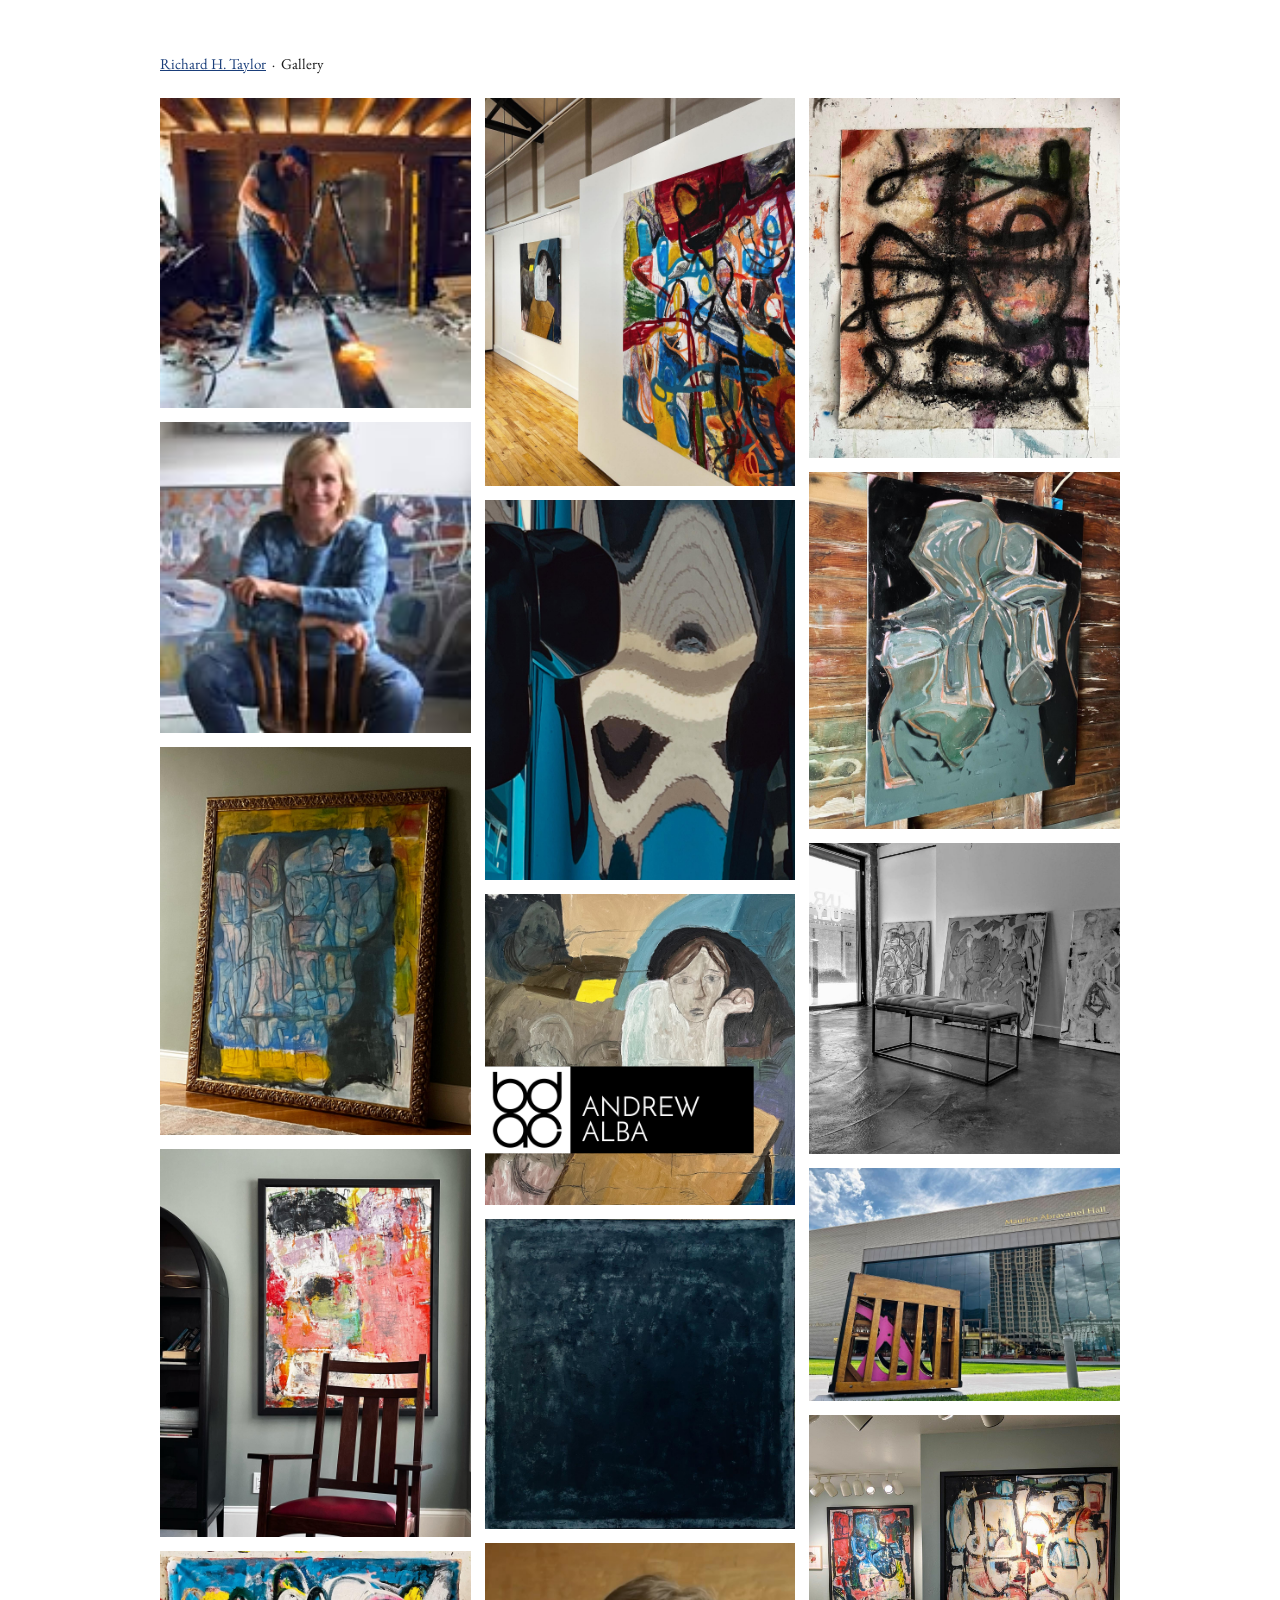
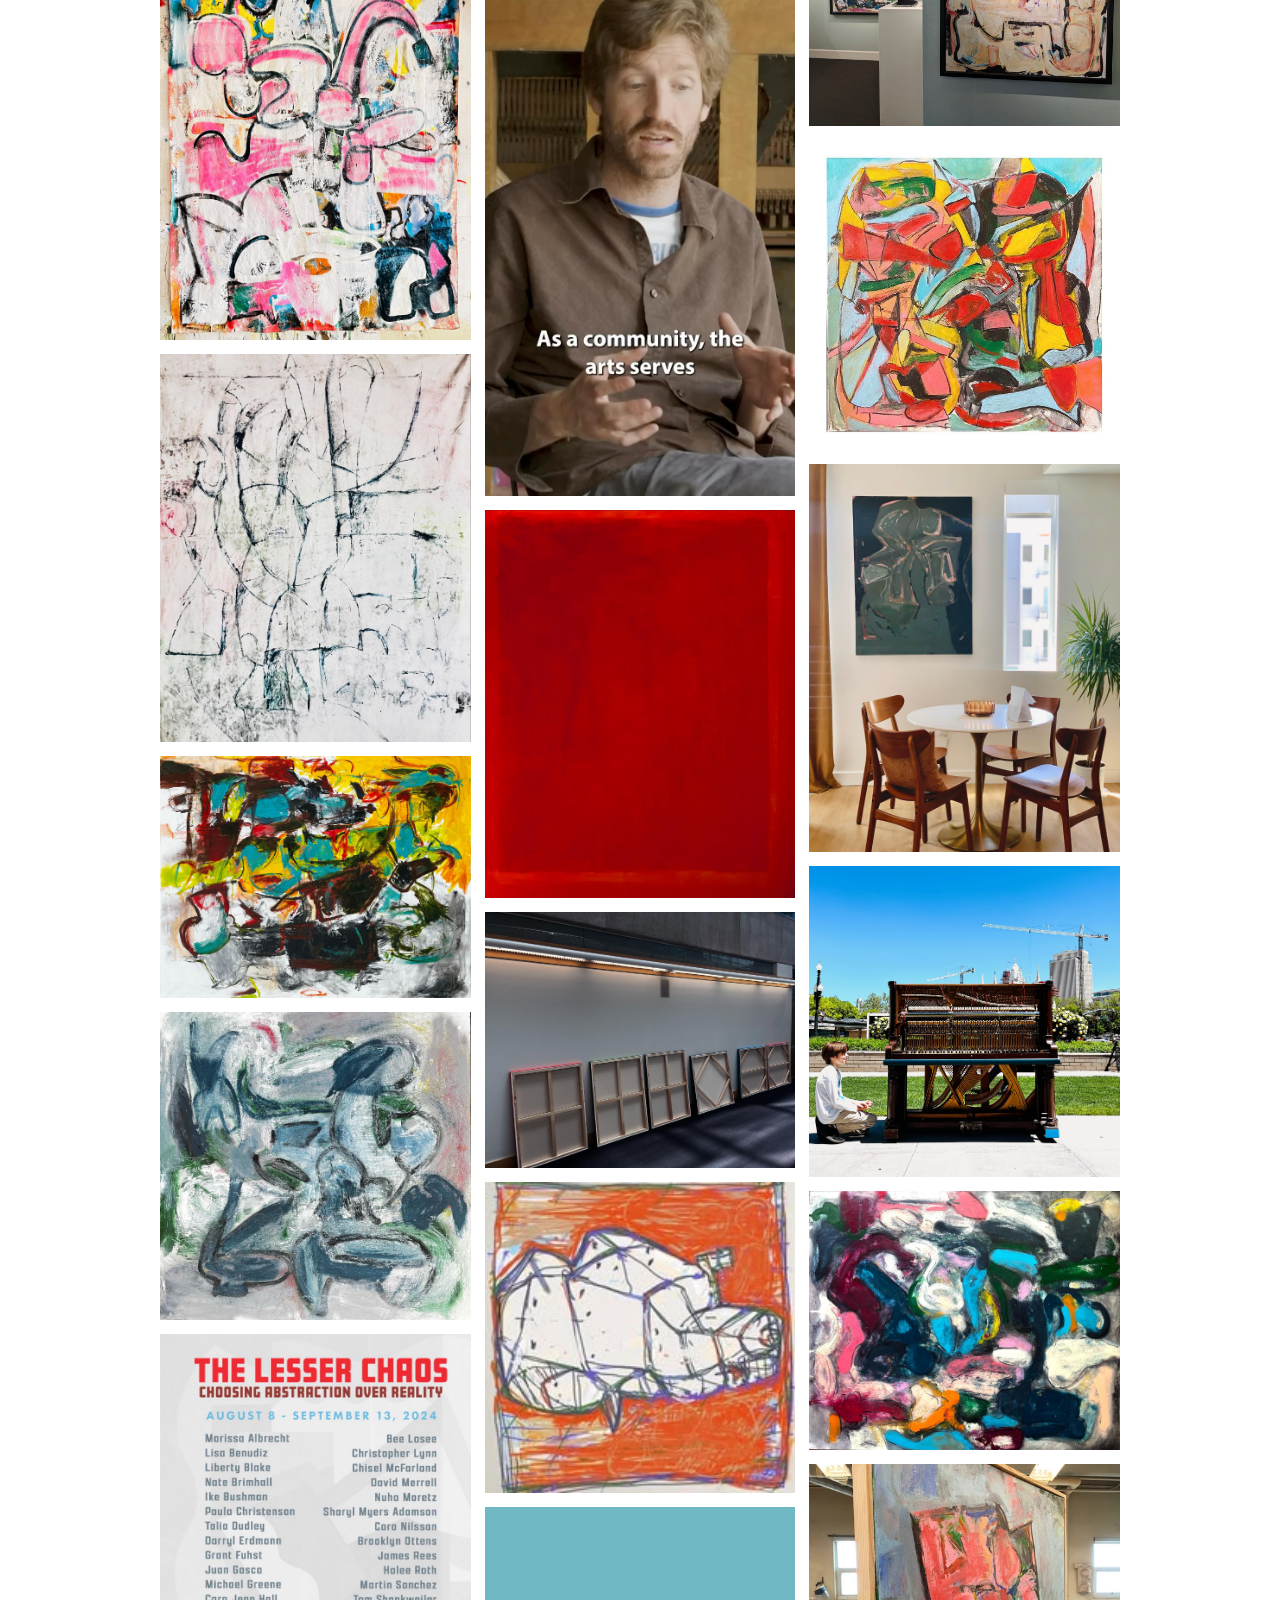
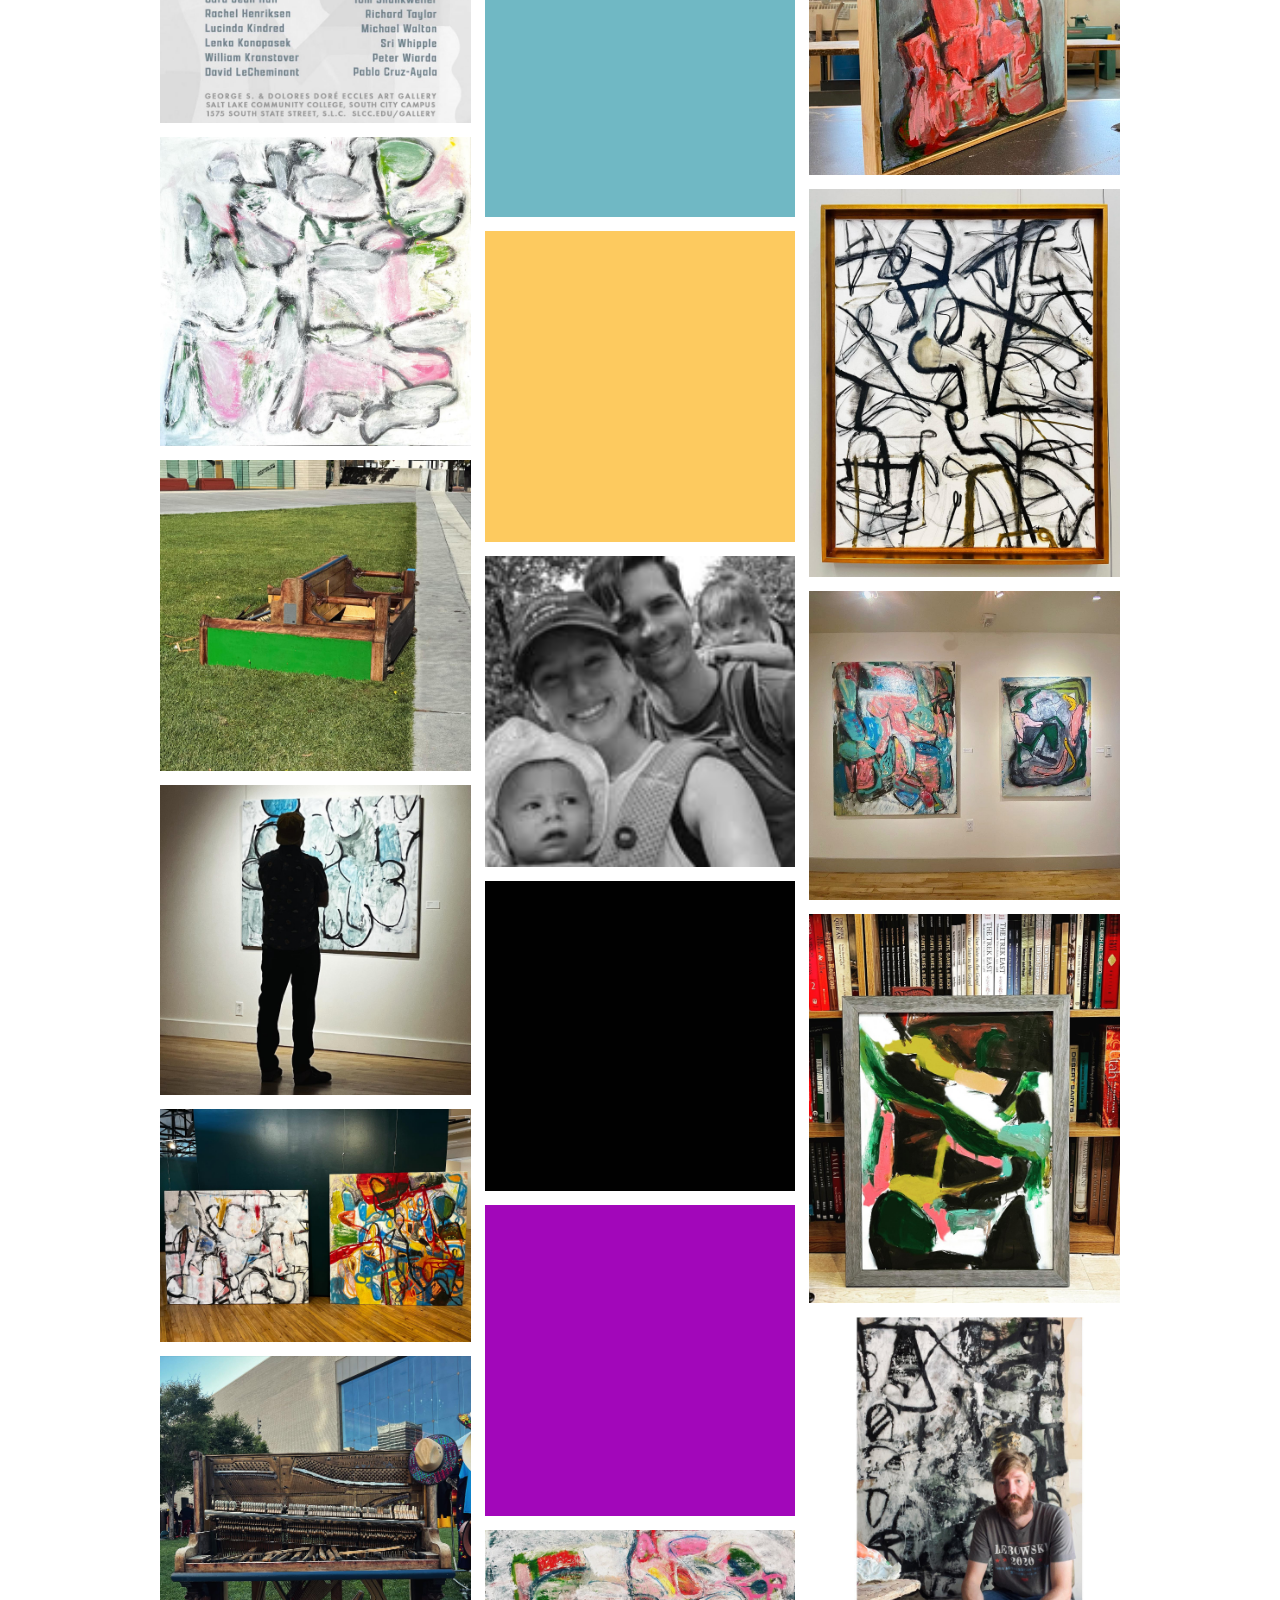
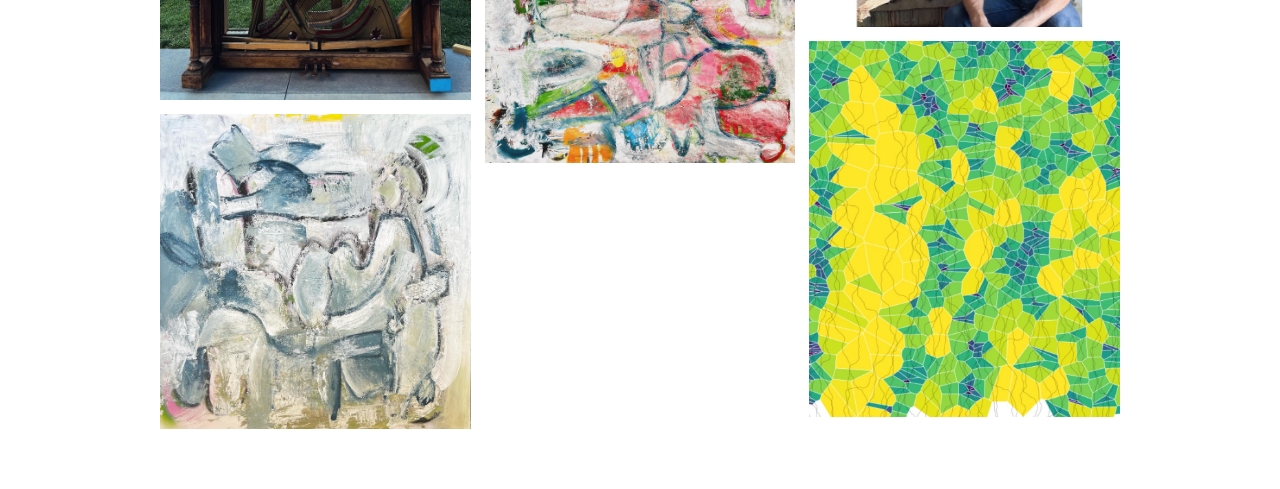
==== gallery.html @ e6dfe307 "add gallery page" ====
<!doctype html>
<html lang="en">
<head>
<meta charset="utf-8">
<meta name="viewport" content="width=device-width, initial-scale=1">
<title>Richard H. Taylor — Gallery</title>
<link rel="preconnect" href="https://fonts.googleapis.com">
<link rel="preconnect" href="https://fonts.gstatic.com" crossorigin>
<link href="https://fonts.googleapis.com/css2?family=EB+Garamond:wght@400&display=swap" rel="stylesheet">
<style>
  html{ font-size: 15px; }
  body{
    margin: 0;
    background: #ffffff;
    color: #1a1a1a;
    font-family: "EB Garamond", Georgia, serif;
    font-weight: 400;
    font-size: 1rem;
    line-height: 1.7;
  }
  a{ color: #1a3e7a; }
  a:hover{ color: #000; }
  .hdr{ max-width: 64rem; margin: 0 auto; padding: 3.4rem 1.3rem 0; }
  .grid{ max-width: 64rem; margin: 1.4rem auto 0; padding: 0 1.3rem 4rem; column-width: 230px; column-gap: 14px; }
  .grid img{ width: 100%; height: auto; display: block; margin: 0 0 14px; break-inside: avoid; background: #f3f3f1; }
  @media (max-width: 480px){ html{ font-size: 14px; } .hdr{ padding-top: 2.6rem; } }
</style>
</head>
<body>

  <div class="hdr"><a href="index.html">Richard H. Taylor</a> &nbsp;&middot;&nbsp; Gallery</div>

  <div class="grid">
    <img src="gallery/212152753_652638392803818_4406225217597915234_n.jpg" loading="lazy" alt="Work by Richard H. Taylor">
    <img src="gallery/275386850_3337852346439553_3163640852460641018_n.jpg" loading="lazy" alt="Work by Richard H. Taylor">
    <img src="gallery/382071922_18196006942284607_5634869365746488000_n.jpg" loading="lazy" alt="Work by Richard H. Taylor">
    <img src="gallery/384398933_18196667872284607_2228192598075310201_n.jpg" loading="lazy" alt="Work by Richard H. Taylor">
    <img src="gallery/398217138_18201754639284607_6673566706686418570_n.jpg" loading="lazy" alt="Work by Richard H. Taylor">
    <img src="gallery/462952544_18245114941284607_280425338812148542_n.jpg" loading="lazy" alt="Work by Richard H. Taylor">
    <img src="gallery/471599693_18254531206284607_3796659429287391462_n.jpg" loading="lazy" alt="Work by Richard H. Taylor">
    <img src="gallery/471683396_18254551780284607_8943250598708435976_n.jpg" loading="lazy" alt="Work by Richard H. Taylor">
    <img src="gallery/471707923_18254551573284607_1692669535105431010_n.jpg" loading="lazy" alt="Work by Richard H. Taylor">
    <img src="gallery/471798405_18254552929284607_2879346202512522984_n.jpg" loading="lazy" alt="Work by Richard H. Taylor">
    <img src="gallery/472109832_18255287473284607_5033973463355984472_n.jpg" loading="lazy" alt="Work by Richard H. Taylor">
    <img src="gallery/472113232_18255287221284607_8604633598826338713_n.jpg" loading="lazy" alt="Work by Richard H. Taylor">
    <img src="gallery/472120556_18255286297284607_1752756050163590623_n.jpg" loading="lazy" alt="Work by Richard H. Taylor">
    <img src="gallery/472244774_18255287449284607_2258529922395649453_n.jpg" loading="lazy" alt="Work by Richard H. Taylor">
    <img src="gallery/472257679_18255285379284607_8863112489186451417_n.jpg" loading="lazy" alt="Work by Richard H. Taylor">
    <img src="gallery/472269730_18255287272284607_6455383582401719665_n.jpg" loading="lazy" alt="Work by Richard H. Taylor">
    <img src="gallery/475446852_18258514669284607_2361271919582504622_n.jpg" loading="lazy" alt="Work by Richard H. Taylor">
    <img src="gallery/476258529_18483063160051246_9143794679956581564_n.jpg" loading="lazy" alt="Work by Richard H. Taylor">
    <img src="gallery/486796583_18264923611284607_5419755218118907256_n.jpg" loading="lazy" alt="Work by Richard H. Taylor">
    <img src="gallery/491436342_696222603096421_5551614643412301236_n.jpg" loading="lazy" alt="Work by Richard H. Taylor">
    <img src="gallery/491440276_18268352296284607_5694508875841027116_n.jpg" loading="lazy" alt="Work by Richard H. Taylor">
    <img src="gallery/503106062_18272422369284607_5461189005860262408_n.jpg" loading="lazy" alt="Work by Richard H. Taylor">
    <img src="gallery/50684129_534849407010910_5370836778078961664_n.jpg" loading="lazy" alt="Work by Richard H. Taylor">
    <img src="gallery/566206786_18391408294124055_6428766355498697761_n.jpg" loading="lazy" alt="Work by Richard H. Taylor">
    <img src="gallery/567563832_18287041489277351_9035948494026174609_n.jpg" loading="lazy" alt="Work by Richard H. Taylor">
    <img src="gallery/569528600_18069233903592626_5847227154032028593_n.jpg" loading="lazy" alt="Work by Richard H. Taylor">
    <img src="gallery/570344770_18383296264183018_7778410170629791602_n.jpg" loading="lazy" alt="Work by Richard H. Taylor">
    <img src="gallery/572221622_18507901972070095_2989293693620889936_n.jpg" loading="lazy" alt="Work by Richard H. Taylor">
    <img src="gallery/619314764_17924736561207092_8090500349868533946_n.jpg" loading="lazy" alt="Work by Richard H. Taylor">
    <img src="gallery/619915206_18069028898425919_7466748913322717590_n.jpg" loading="lazy" alt="Work by Richard H. Taylor">
    <img src="gallery/621657982_18077942624205781_5473841115276735144_n.jpg" loading="lazy" alt="Work by Richard H. Taylor">
    <img src="gallery/622428407_18076334447460991_7533494992738562992_n.jpg" loading="lazy" alt="Work by Richard H. Taylor">
    <img src="gallery/623293830_18083904106944911_8074479701245852917_n.jpg" loading="lazy" alt="Work by Richard H. Taylor">
    <img src="gallery/623913039_18080039534205760_2889202890236395859_n.jpg" loading="lazy" alt="Work by Richard H. Taylor">
    <img src="gallery/624445485_18076975133347089_2836674889982326782_n.jpg" loading="lazy" alt="Work by Richard H. Taylor">
    <img src="gallery/624519209_18085172555152552_3059463813152928921_n.jpg" loading="lazy" alt="Work by Richard H. Taylor">
    <img src="gallery/624535829_18087434108325854_2004158171575899155_n.jpg" loading="lazy" alt="Work by Richard H. Taylor">
    <img src="gallery/624805439_18143923087461202_1573469068531531088_n.jpg" loading="lazy" alt="Work by Richard H. Taylor">
    <img src="gallery/625033891_18104184526838440_8316454698677279770_n.jpg" loading="lazy" alt="Work by Richard H. Taylor">
    <img src="gallery/625047994_18104371378839762_8600556717084918535_n.jpg" loading="lazy" alt="Work by Richard H. Taylor">
    <img src="gallery/625051879_18069254906190890_8966526305804576057_n.jpg" loading="lazy" alt="Work by Richard H. Taylor">
    <img src="gallery/625119237_18324686086301541_5836007749879571157_n.jpg" loading="lazy" alt="Work by Richard H. Taylor">
    <img src="gallery/655025213_18153926278396885_641840728970878209_n.jpg" loading="lazy" alt="Work by Richard H. Taylor">
    <img src="gallery/683279054_18314358310284607_4119951048109519204_n.jpg" loading="lazy" alt="Work by Richard H. Taylor">
  </div>

</body>
</html>
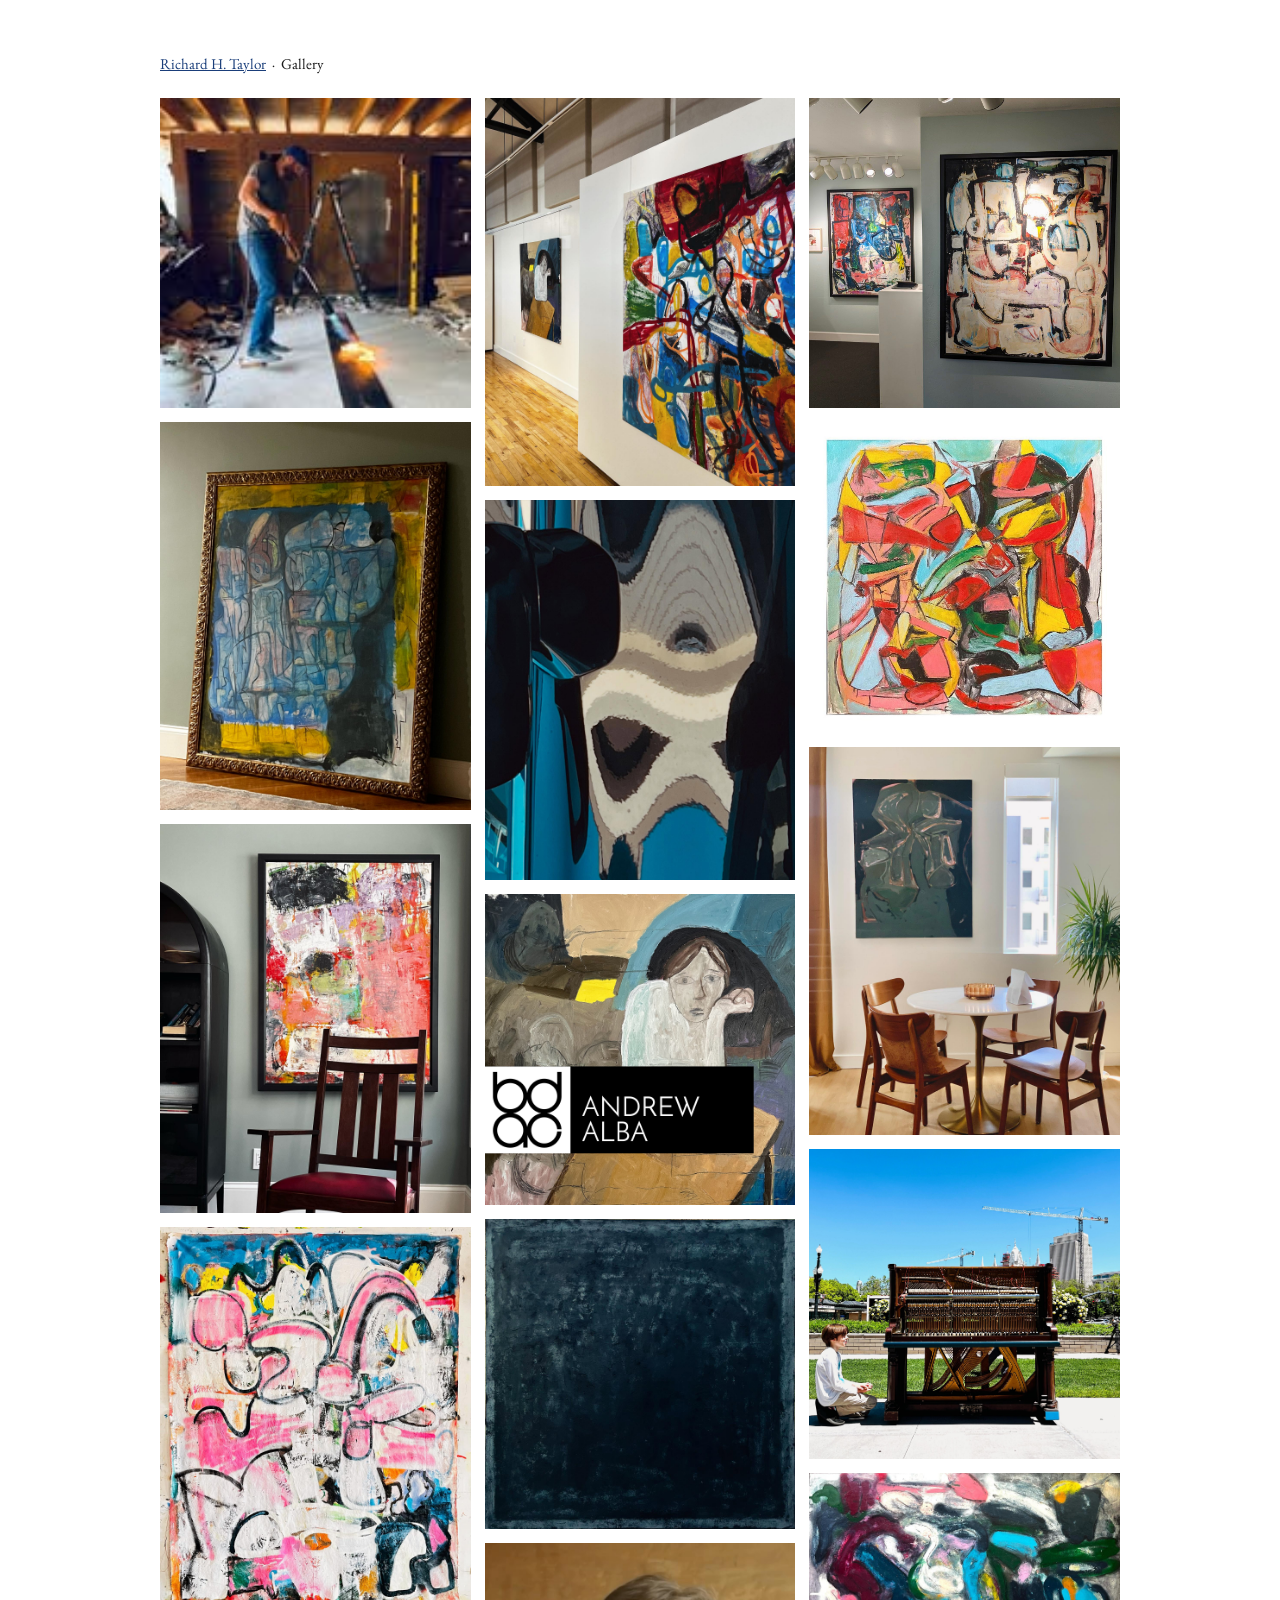
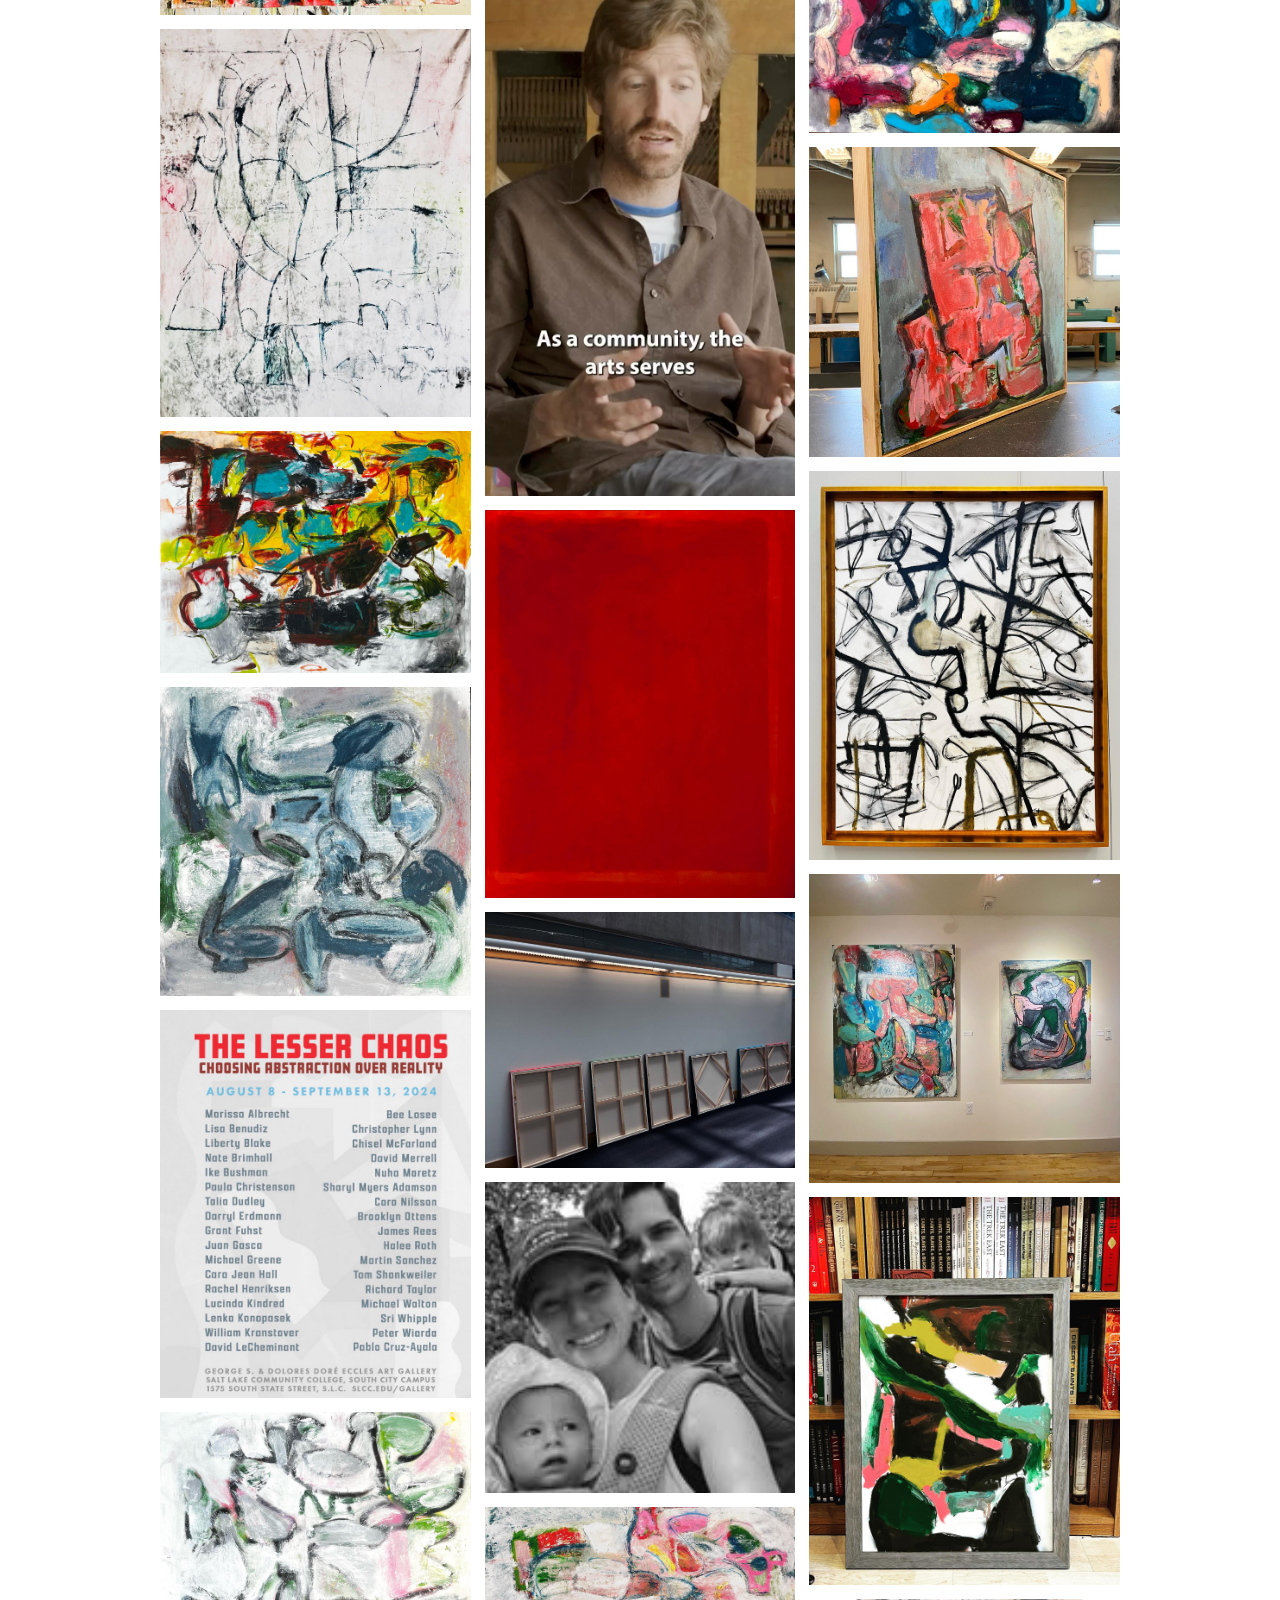
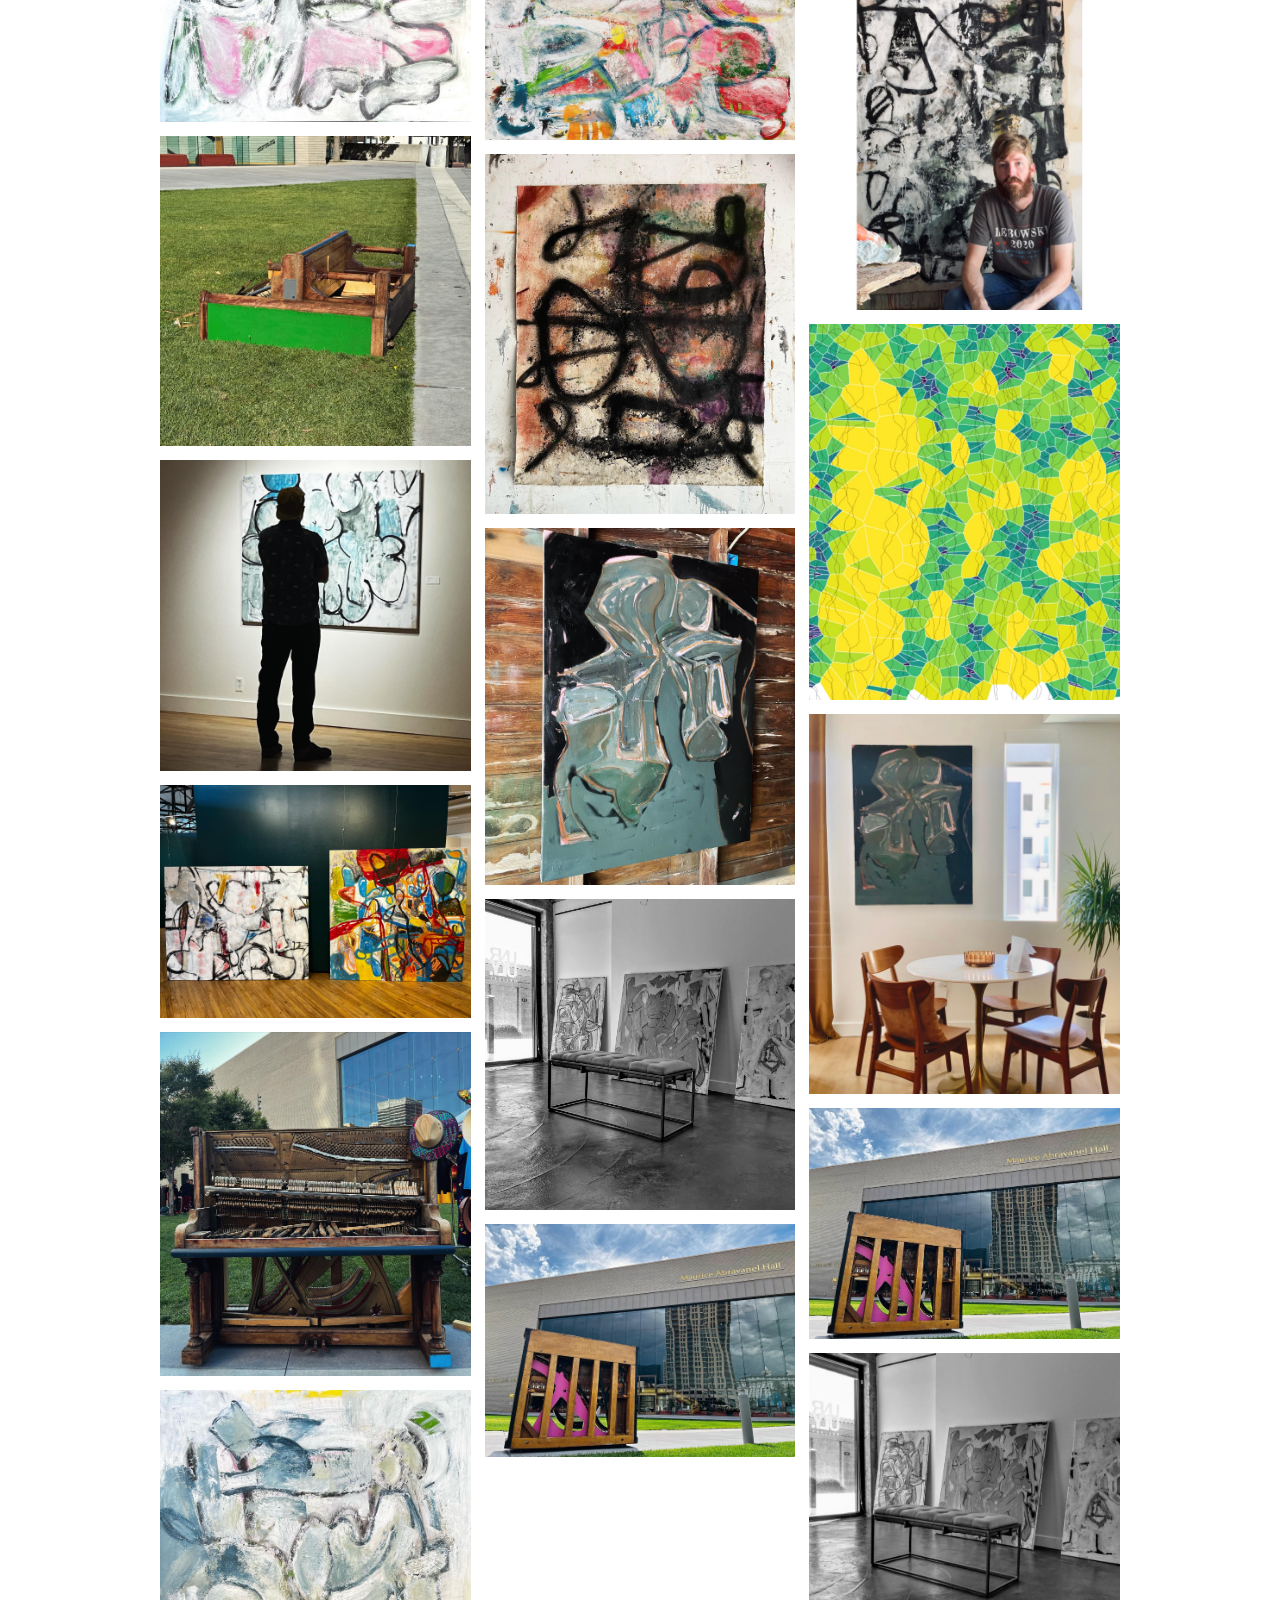
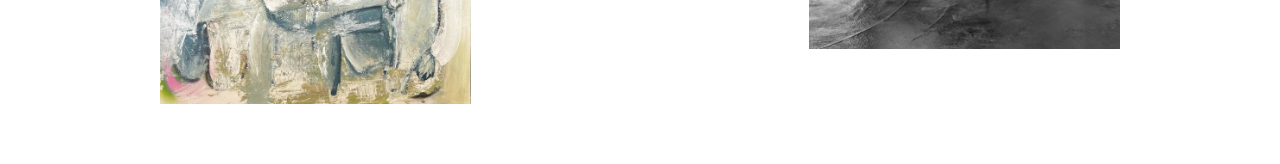
==== commit 164c56b9: "update gallery" ====
--- a/gallery.html
+++ b/gallery.html
@@ -3,21 +3,13 @@
 <head>
 <meta charset="utf-8">
 <meta name="viewport" content="width=device-width, initial-scale=1">
-<title>Richard H. Taylor — Gallery</title>
+<title>Richard H. Taylor Gallery</title>
 <link rel="preconnect" href="https://fonts.googleapis.com">
 <link rel="preconnect" href="https://fonts.gstatic.com" crossorigin>
 <link href="https://fonts.googleapis.com/css2?family=EB+Garamond:wght@400&display=swap" rel="stylesheet">
 <style>
   html{ font-size: 15px; }
-  body{
-    margin: 0;
-    background: #ffffff;
-    color: #1a1a1a;
-    font-family: "EB Garamond", Georgia, serif;
-    font-weight: 400;
-    font-size: 1rem;
-    line-height: 1.7;
-  }
+  body{ margin: 0; background: #ffffff; color: #1a1a1a; font-family: "EB Garamond", Georgia, serif; font-weight: 400; font-size: 1rem; line-height: 1.7; }
   a{ color: #1a3e7a; }
   a:hover{ color: #000; }
   .hdr{ max-width: 64rem; margin: 0 auto; padding: 3.4rem 1.3rem 0; }
@@ -27,12 +19,9 @@
 </style>
 </head>
 <body>
-
   <div class="hdr"><a href="index.html">Richard H. Taylor</a> &nbsp;&middot;&nbsp; Gallery</div>
-
   <div class="grid">
     <img src="gallery/212152753_652638392803818_4406225217597915234_n.jpg" loading="lazy" alt="Work by Richard H. Taylor">
-    <img src="gallery/275386850_3337852346439553_3163640852460641018_n.jpg" loading="lazy" alt="Work by Richard H. Taylor">
     <img src="gallery/382071922_18196006942284607_5634869365746488000_n.jpg" loading="lazy" alt="Work by Richard H. Taylor">
     <img src="gallery/384398933_18196667872284607_2228192598075310201_n.jpg" loading="lazy" alt="Work by Richard H. Taylor">
     <img src="gallery/398217138_18201754639284607_6673566706686418570_n.jpg" loading="lazy" alt="Work by Richard H. Taylor">
@@ -53,12 +42,7 @@
     <img src="gallery/491436342_696222603096421_5551614643412301236_n.jpg" loading="lazy" alt="Work by Richard H. Taylor">
     <img src="gallery/491440276_18268352296284607_5694508875841027116_n.jpg" loading="lazy" alt="Work by Richard H. Taylor">
     <img src="gallery/503106062_18272422369284607_5461189005860262408_n.jpg" loading="lazy" alt="Work by Richard H. Taylor">
-    <img src="gallery/50684129_534849407010910_5370836778078961664_n.jpg" loading="lazy" alt="Work by Richard H. Taylor">
-    <img src="gallery/566206786_18391408294124055_6428766355498697761_n.jpg" loading="lazy" alt="Work by Richard H. Taylor">
-    <img src="gallery/567563832_18287041489277351_9035948494026174609_n.jpg" loading="lazy" alt="Work by Richard H. Taylor">
     <img src="gallery/569528600_18069233903592626_5847227154032028593_n.jpg" loading="lazy" alt="Work by Richard H. Taylor">
-    <img src="gallery/570344770_18383296264183018_7778410170629791602_n.jpg" loading="lazy" alt="Work by Richard H. Taylor">
-    <img src="gallery/572221622_18507901972070095_2989293693620889936_n.jpg" loading="lazy" alt="Work by Richard H. Taylor">
     <img src="gallery/619314764_17924736561207092_8090500349868533946_n.jpg" loading="lazy" alt="Work by Richard H. Taylor">
     <img src="gallery/619915206_18069028898425919_7466748913322717590_n.jpg" loading="lazy" alt="Work by Richard H. Taylor">
     <img src="gallery/621657982_18077942624205781_5473841115276735144_n.jpg" loading="lazy" alt="Work by Richard H. Taylor">
@@ -75,7 +59,9 @@
     <img src="gallery/625119237_18324686086301541_5836007749879571157_n.jpg" loading="lazy" alt="Work by Richard H. Taylor">
     <img src="gallery/655025213_18153926278396885_641840728970878209_n.jpg" loading="lazy" alt="Work by Richard H. Taylor">
     <img src="gallery/683279054_18314358310284607_4119951048109519204_n.jpg" loading="lazy" alt="Work by Richard H. Taylor">
+    <img src="gallery/Screenshot 2026-06-11 at 4.21.05 PM.png" loading="lazy" alt="Work by Richard H. Taylor">
+    <img src="gallery/Screenshot 2026-06-11 at 4.21.20 PM.png" loading="lazy" alt="Work by Richard H. Taylor">
+    <img src="gallery/Screenshot 2026-06-11 at 4.21.36 PM.png" loading="lazy" alt="Work by Richard H. Taylor">
   </div>
-
 </body>
 </html>
